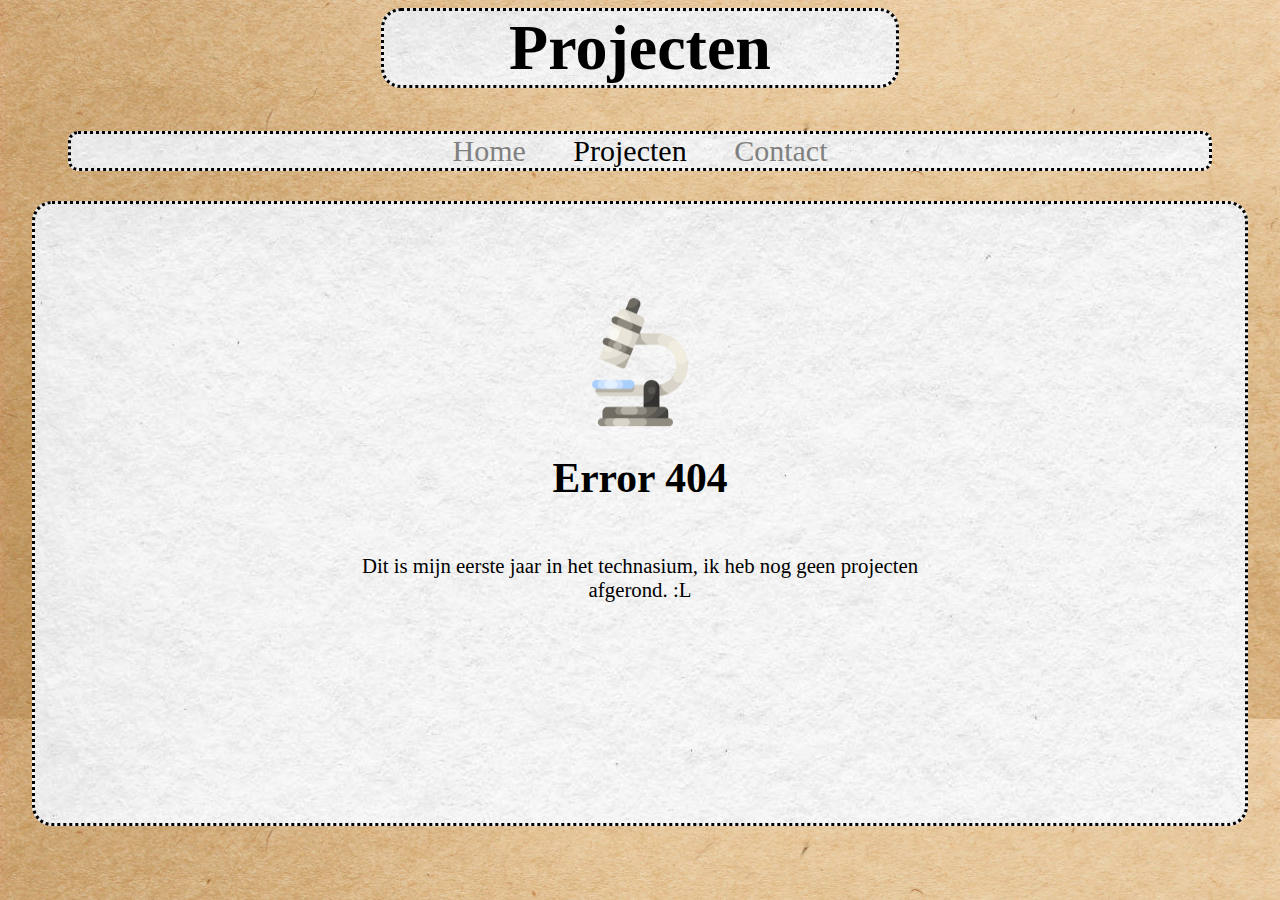
==== projecten.html @ 568079c2 "adding everything lol" ====
<html>
  <head>
    <link rel="icon" href="https://upload.wikimedia.org/wikipedia/commons/thumb/6/69/How_to_use_icon.svg/1200px-How_to_use_icon.svg.png">
    <link rel="stylesheet" href="style.css">
    <title>Projecten</title>
  </head>
  <body>
    <header>
      <h1 class="title">Projecten</h1>
    </header>
    <ul style="padding-left:0px" class="nav">
      <li style="display:inline"><a href="index.html">Home</a></li>
      <li style="display:inline">Projecten</li>
      <li style="display:inline"><a href="contact.html">Contact</a></li>
    </ul>
    <div class="textblock">
      <div class="textinblock"><img src="microscope.png" width="20%"><h1>Error 404</h1><br>Dit is mijn eerste jaar in het technasium, ik heb nog geen projecten afgerond. :L</div>
    </div>
  </body>
</html>
---- style.css ----
ul.nav {
  padding-left: 0px;
  background-image: url(paper.jpg);
  text-align: center;
  font-size: 30px;
  width: 90%;
  margin-left: auto;
  margin-right: auto;
  border-style: dotted;
  border-radius: 10px;
}
ul.nav > li {
  display: inline-block;
  padding: 10px 20px;
}
ul.nav > li:hover {
  background-image: url(paper.jpg);
  outline-style: dotted;
  outline-color: black;
}
ul.nav > li > a {
  color: grey;
  text-decoration: none;
  font-size: 30px;
}
.title {
  font-size: 400%;
  text-align: center;
  width: 40%;
  background-image: url(paper.jpg);
  border-style: dotted;
  border-radius: 20px;
  margin-left: auto;
  margin-right: auto;
  width: 8em;
}
body {
  background-image: url(wood.jpg);
  background-color: #cccccc;
  background-size: 100%;
}
.two-col {
  display: flex;
  flex-direction: row;
  justify-content: space-around;
}
.col1 {
  background-image: url(paper.jpg);
  width: 50%;
  border-style: dotted;
  border-radius: 20px;
  font-size: 130%;
  padding-left: 10px;
}
.col2 {
  background-image: url(paper.jpg);
  width: 40%;
  border-style: dotted;
}

.textblock {
  background-image: url(paper.jpg);
  width: 95%;
  border-style: dotted;
  border-radius: 20px;
  font-size: 130%;
  padding-left: 10px;
  margin-left: auto;
  margin-right: auto;
  height: 70%;
}
.textinblock {
    margin: 0;
    position: absolute;
    top: 50%;
    left: 50%;
    -ms-transform: translate(-50%, -50%);
    transform: translate(-50%, -50%);
    text-align: center;
}
.contactgegevenscontainer {
  background-image: url(paper.jpg);
  width: 20%;
  border-style: dotted;
  border-radius: 20px;
  font-size: 130%;
  padding-left: 10px;
  margin-left: auto;
  margin-right: auto;
}
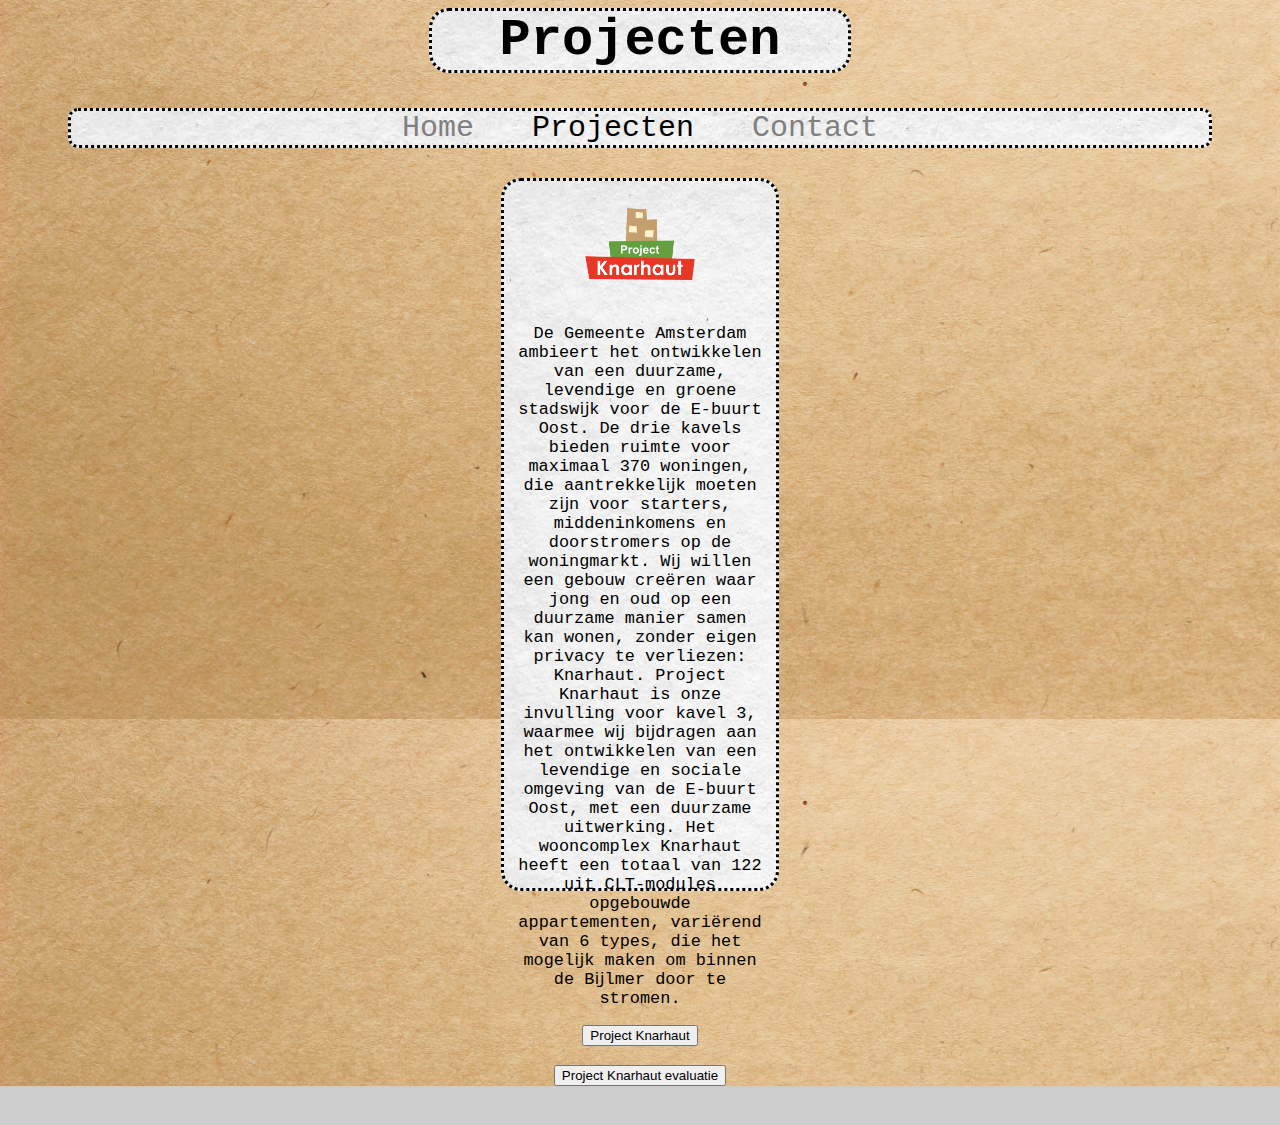
==== commit aedb7edd: "diets" ====
--- a/projecten.html
+++ b/projecten.html
@@ -14,7 +14,30 @@
       <li style="display:inline"><a href="contact.html">Contact</a></li>
     </ul>
     <div class="textblock">
-      <div class="textinblock"><img src="microscope.png" width="20%"><h1>Error 404</h1><br>Dit is mijn eerste jaar in het technasium, ik heb nog geen projecten afgerond. :L</div>
+      <img src="ProjectKnarhautLogo.png" width="50%">
+      <br>
+      <p>
+        De Gemeente Amsterdam ambieert het ontwikkelen
+        van een duurzame, levendige en groene stadswĳk
+        voor de E-buurt Oost. De drie kavels bieden ruimte
+        voor maximaal 370 woningen, die aantrekkelĳk
+        moeten zĳn voor starters, middeninkomens en
+        doorstromers op de woningmarkt. Wĳ willen een
+        gebouw creëren waar jong en oud op een duurzame
+        manier samen kan wonen, zonder eigen privacy te
+        verliezen: Knarhaut. Project Knarhaut is onze
+        invulling voor kavel 3, waarmee wĳ bĳdragen aan het
+        ontwikkelen van een levendige en sociale omgeving
+        van de E-buurt Oost, met een duurzame uitwerking.
+        Het wooncomplex Knarhaut heeft een totaal van 122
+        uit CLT-modules opgebouwde appartementen,
+        variërend van 6 types, die het mogelĳk maken om
+        binnen de Bĳlmer door te stromen.
+
+      </p>
+      <a href="ProjectKnarhaut.pdf"><button>Project Knarhaut</button></a>
+      <br><br>
+      <a href="KnarhautEvaluatie.pdf"><button>Project Knarhaut evaluatie</button></a>
     </div>
   </body>
 </html>
--- a/style.css
+++ b/style.css
@@ -38,6 +38,7 @@
   background-image: url(wood.jpg);
   background-color: #cccccc;
   background-size: 100%;
+  font-family: monospace;
 }
 .two-col {
   display: flex;
@@ -60,14 +61,16 @@
 
 .textblock {
   background-image: url(paper.jpg);
-  width: 95%;
+  width: 20%;
   border-style: dotted;
   border-radius: 20px;
   font-size: 130%;
   padding-left: 10px;
+  padding-right: 10px;
   margin-left: auto;
   margin-right: auto;
-  height: 70%;
+  text-align: center;
+  height: 80%
 }
 .textinblock {
     margin: 0;
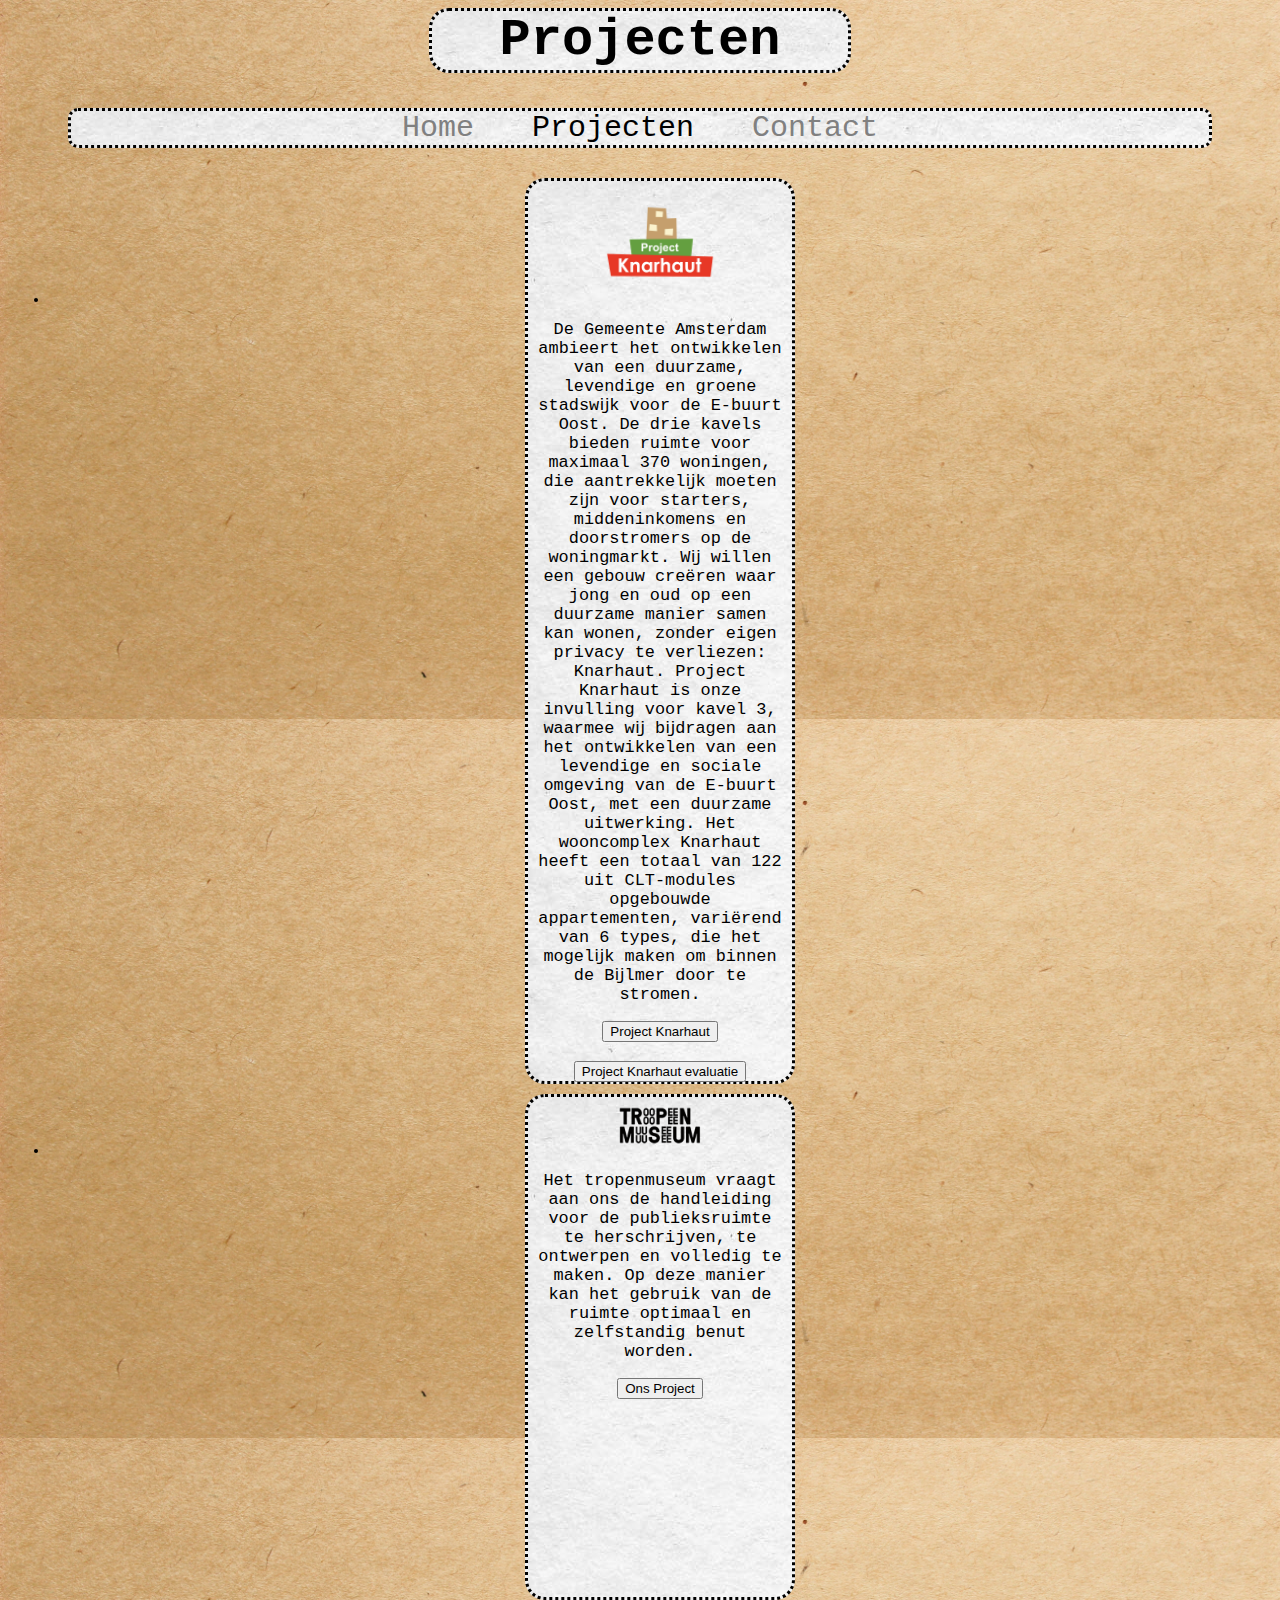
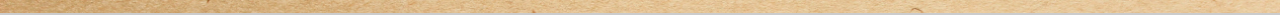
==== commit 6549ef6d: "e" ====
--- a/projecten.html
+++ b/projecten.html
@@ -13,31 +13,47 @@
       <li style="display:inline">Projecten</li>
       <li style="display:inline"><a href="contact.html">Contact</a></li>
     </ul>
-    <div class="textblock">
-      <img src="ProjectKnarhautLogo.png" width="50%">
-      <br>
-      <p>
-        De Gemeente Amsterdam ambieert het ontwikkelen
-        van een duurzame, levendige en groene stadswĳk
-        voor de E-buurt Oost. De drie kavels bieden ruimte
-        voor maximaal 370 woningen, die aantrekkelĳk
-        moeten zĳn voor starters, middeninkomens en
-        doorstromers op de woningmarkt. Wĳ willen een
-        gebouw creëren waar jong en oud op een duurzame
-        manier samen kan wonen, zonder eigen privacy te
-        verliezen: Knarhaut. Project Knarhaut is onze
-        invulling voor kavel 3, waarmee wĳ bĳdragen aan het
-        ontwikkelen van een levendige en sociale omgeving
-        van de E-buurt Oost, met een duurzame uitwerking.
-        Het wooncomplex Knarhaut heeft een totaal van 122
-        uit CLT-modules opgebouwde appartementen,
-        variërend van 6 types, die het mogelĳk maken om
-        binnen de Bĳlmer door te stromen.
+    <ul id="projecten">
+      <li>
+        <div class="textblock">
+          <img src="ProjectKnarhautLogo.png" width="50%">
+          <br>
+          <p>
+            De Gemeente Amsterdam ambieert het ontwikkelen
+            van een duurzame, levendige en groene stadswĳk
+            voor de E-buurt Oost. De drie kavels bieden ruimte
+            voor maximaal 370 woningen, die aantrekkelĳk
+            moeten zĳn voor starters, middeninkomens en
+            doorstromers op de woningmarkt. Wĳ willen een
+            gebouw creëren waar jong en oud op een duurzame
+            manier samen kan wonen, zonder eigen privacy te
+            verliezen: Knarhaut. Project Knarhaut is onze
+            invulling voor kavel 3, waarmee wĳ bĳdragen aan het
+            ontwikkelen van een levendige en sociale omgeving
+            van de E-buurt Oost, met een duurzame uitwerking.
+            Het wooncomplex Knarhaut heeft een totaal van 122
+            uit CLT-modules opgebouwde appartementen,
+            variërend van 6 types, die het mogelĳk maken om
+            binnen de Bĳlmer door te stromen.
 
-      </p>
-      <a href="ProjectKnarhaut.pdf"><button>Project Knarhaut</button></a>
-      <br><br>
-      <a href="KnarhautEvaluatie.pdf"><button>Project Knarhaut evaluatie</button></a>
-    </div>
+          </p>
+          <a href="ProjectKnarhaut.pdf"><button>Project Knarhaut</button></a>
+          <br><br>
+          <a href="KnarhautEvaluatie.pdf"><button>Project Knarhaut evaluatie</button></a>
+        </div>
+      </li>
+      <li>
+        <div class="textblock2">
+          <img src="tropenmuseum-logo-1.png" width="50%">
+          <br>
+          <p>
+            Het tropenmuseum vraagt aan ons de handleiding voor de publieksruimte te herschrijven,
+            te ontwerpen en volledig te maken. Op deze manier kan het gebruik van
+            de ruimte optimaal en zelfstandig benut worden.
+          </p>
+          <a href="ons project.pdf"><button>Ons Project</button></a>
+        </div>
+      </li>
+    </ul>
   </body>
 </html>
--- a/style.css
+++ b/style.css
@@ -70,8 +70,23 @@
   margin-left: auto;
   margin-right: auto;
   text-align: center;
-  height: 80%
+  height: 900px
 }
+.textblock2 {
+  background-image: url(paper.jpg);
+  width: 20%;
+  border-style: dotted;
+  border-radius: 20px;
+  font-size: 130%;
+  padding-left: 10px;
+  padding-right: 10px;
+  margin-left: auto;
+  margin-right: auto;
+  margin-top: 10px;
+  text-align: center;
+  height: 500px;
+}
+
 .textinblock {
     margin: 0;
     position: absolute;
@@ -91,3 +106,6 @@
   margin-left: auto;
   margin-right: auto;
 }
+#projecten {
+  display: ;
+}
